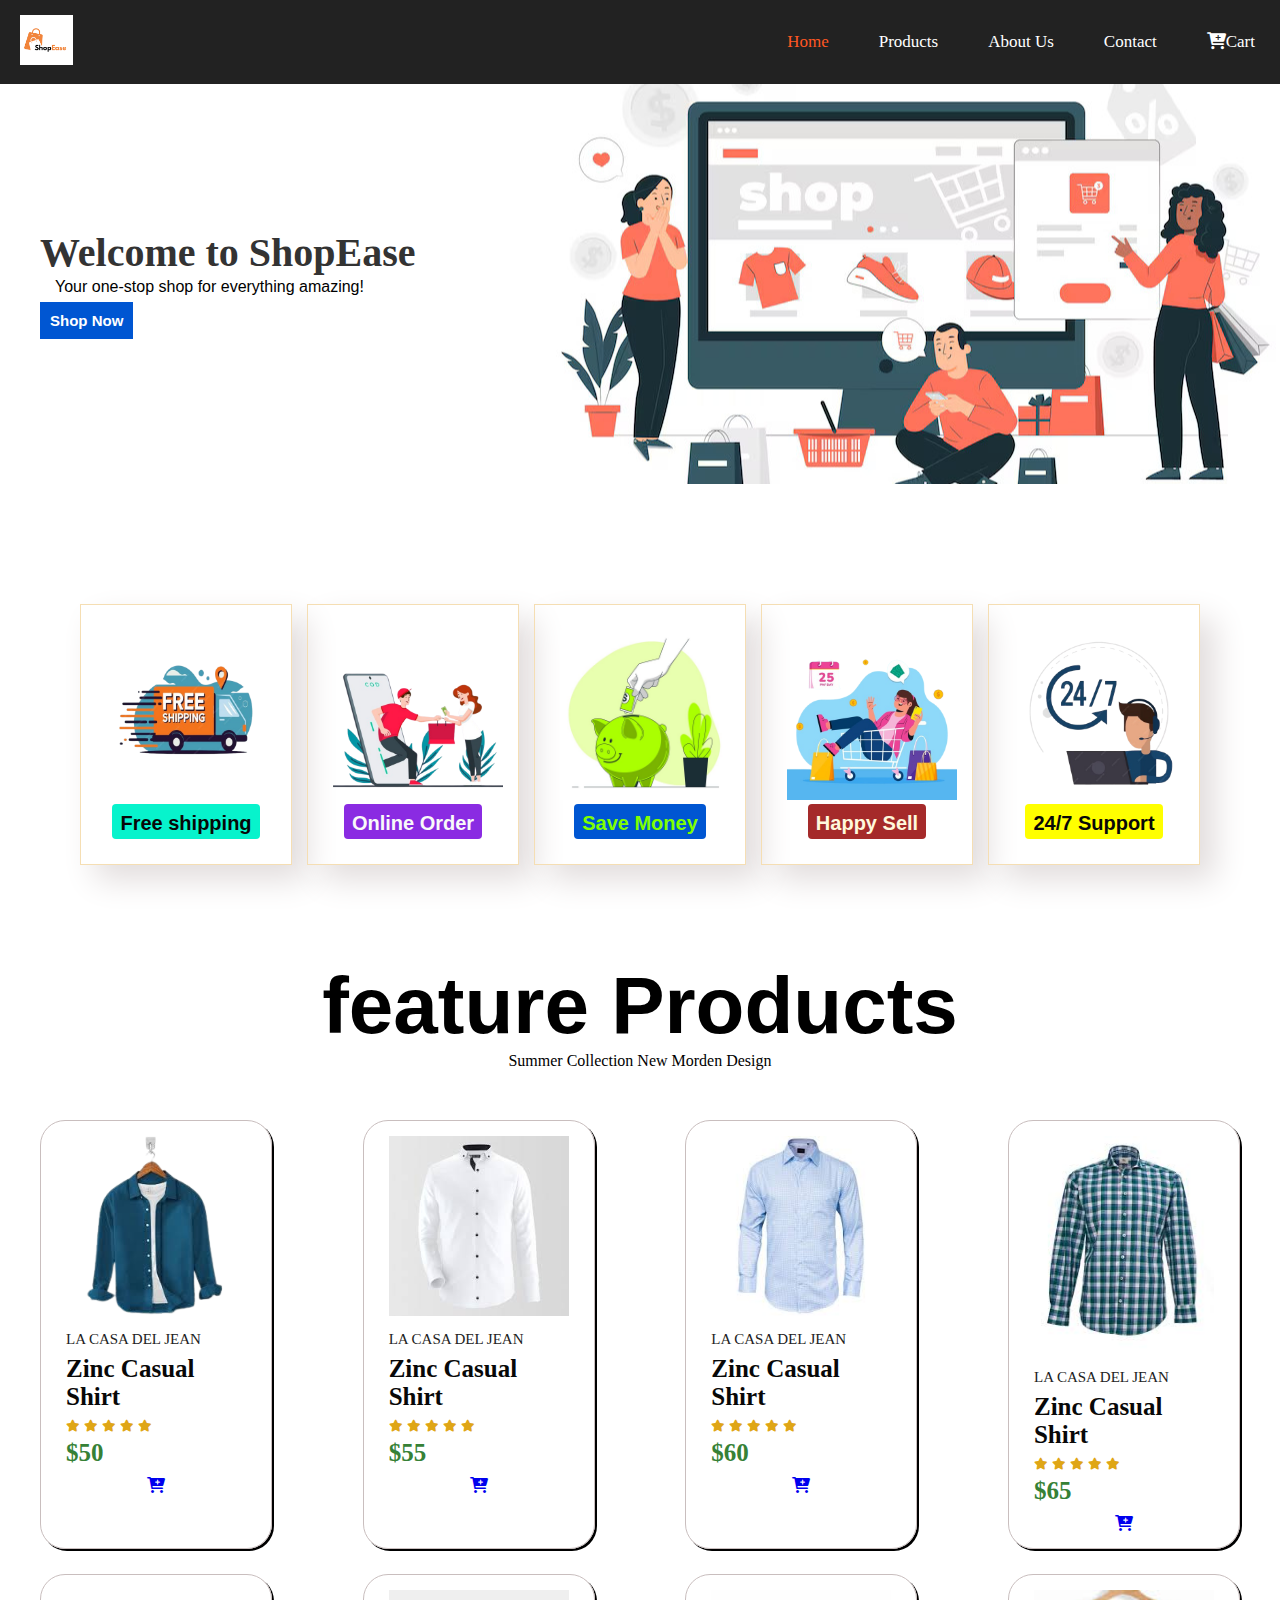
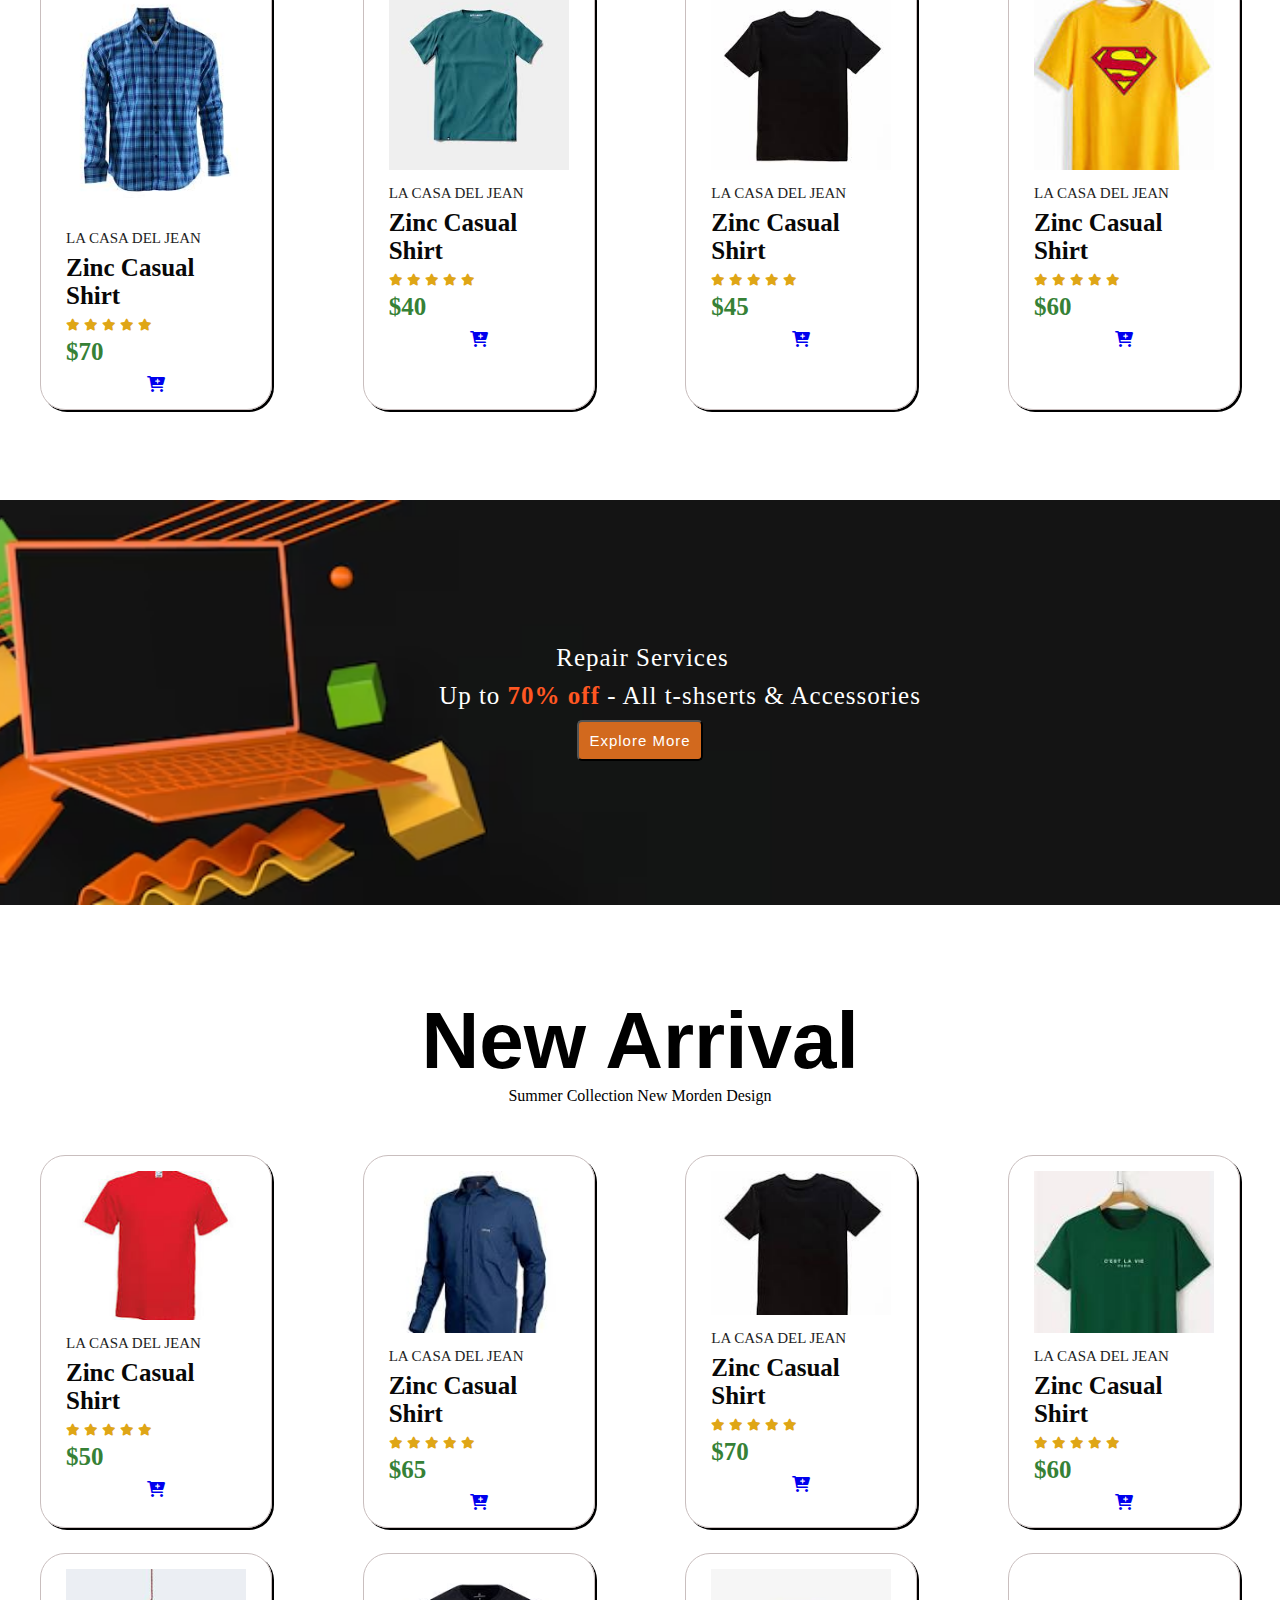
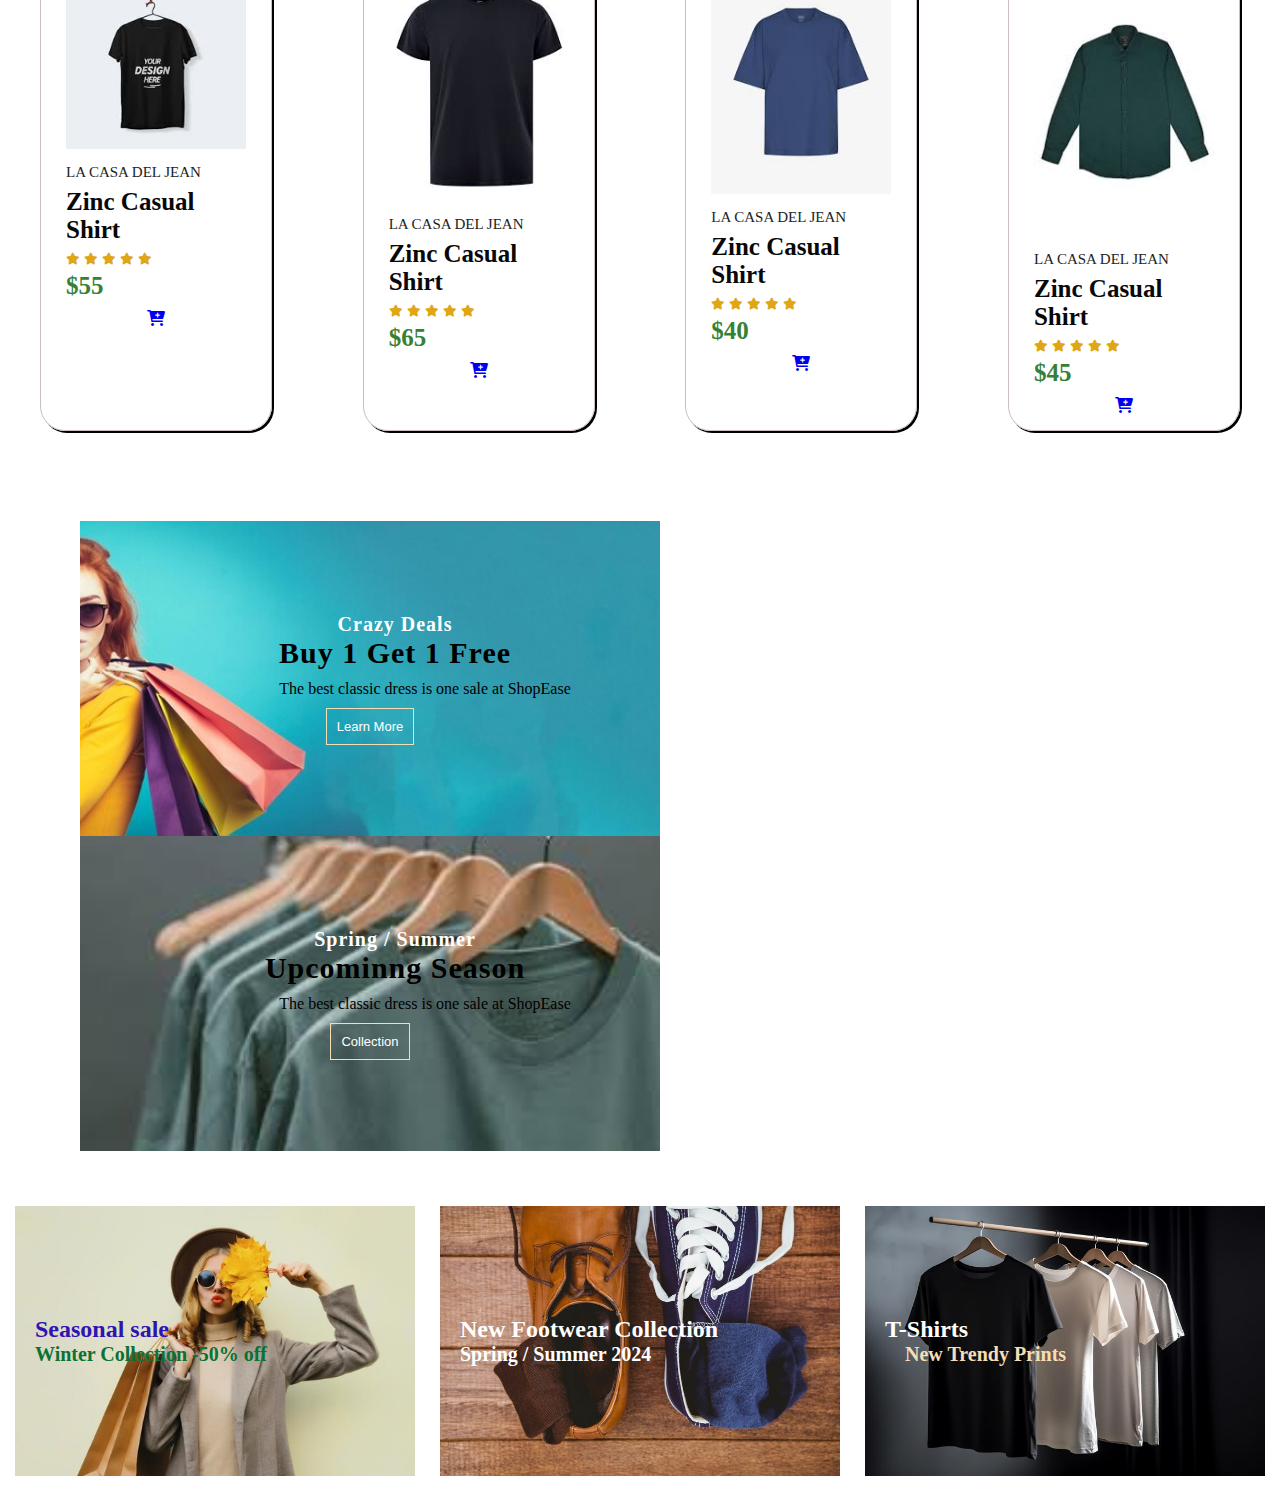
==== index.html @ e74f1309 "first commit" ====
<!DOCTYPE html>
<html lang="en">
<head>
    <meta charset="UTF-8">
    <meta name="viewport" content="width=device-width, initial-scale=1">
    <title>ShopEase</title>
    <link rel="stylesheet" href="stylesheet.css">
    <link rel="stylesheet"href="https://cdnjs.cloudflare.com/ajax/libs/font-awesome/6.0.0-beta3/css/all.min.css">
</head>
<body>
    <section id="header">
        <a href="#" ><img src="images/logo.png" class="logo" alt="logo"></a>
        <div>
            <ul id="navbar">
                <li><a class="active" href="#">Home</a></li>
                <li><a href="product.html">Products</a></li>
                <li><a href="about.html">About Us</a></li>
                <li><a href="content.html">Contact</a></li>
                <li><a href="cart.html" ><i class="fa-solid fa-cart-plus"></i>Cart</a></li>
            </ul>
        </div>
    </section>
    
    <section id="hero">
        <h2>Welcome to ShopEase</h2>
        <p>Your one-stop shop for everything amazing!</p>
        <button><a href="#" class="btn">Shop Now</a></button>
    </section>

    <section id="feature" class="section-p1">
        <div class="fe-box">
            <img src="images/free-shipping.png" alt="free shipping">
            <h6>Free shipping</h6>
        </div>

        <div class="fe-box">
            <img src="images/online order.png"alt="Online Order">
            <h6>Online Order</h6>
        </div>

        <div class="fe-box" >
            <img src="images/Save Money.jpg"alt="Save Money">
            <h6>Save Money</h6>
        </div>

        <div class="fe-box">
            <img src="images/happy sell.png" alt="Happy Sell">
            <h6>Happy Sell</h6>
        </div>

        <div class="fe-box">
            <img src="images/24 7 support.png" alt="24/7 Support">
            <h6>24/7 Support</h6>
        </div>
    </section>

    <section id="product1" class="section-p1">
        <h2> feature Products </h2>
        <p> Summer Collection New Morden Design </p>
        <div class="pro-container">
            <div class="pro">
                <img src="images/product1.png" alt="">
                <div class="des">
                    <span>LA CASA DEL JEAN</span>
                    <h5>Zinc Casual Shirt</h5>
                    <div class="stars">
                        <i class="fas fa-star"></i>
                        <i class="fas fa-star"></i>
                        <i class="fas fa-star"></i>
                        <i class="fas fa-star"></i>
                        <i class="fas fa-star"></i>
                    </div>
                    <h3>$50</h3>
                </div>
                <a href="#"><i class="fa-solid fa-cart-plus"></i></a>
            </div>
        <div class="pro">
            <img src="images/product images/p1.jpg" alt="">
            <div class="des">
                <span>LA CASA DEL JEAN</span>
                <h5>Zinc Casual Shirt</h5>
                <div class="stars">
                    <i class="fas fa-star"></i>
                    <i class="fas fa-star"></i>
                    <i class="fas fa-star"></i>
                    <i class="fas fa-star"></i>
                    <i class="fas fa-star"></i>
                </div>
                <h3>$55</h3>
            </div>
            <a href="#"><i class="fa-solid fa-cart-plus"></i></a>
        </div>
        <div class="pro">
            <img src="images/product images/p2.jpg" alt="">
            <div class="des">
                <span>LA CASA DEL JEAN</span>
                <h5>Zinc Casual Shirt</h5>
                <div class="stars">
                    <i class="fas fa-star"></i>
                    <i class="fas fa-star"></i>
                    <i class="fas fa-star"></i>
                    <i class="fas fa-star"></i>
                    <i class="fas fa-star"></i>
                </div>
                <h3>$60</h3>
            </div>
            <a href="#"><i class="fa-solid fa-cart-plus"></i></a>
        </div>
        <div class="pro">
            <img src="images/product images/p3.jpg" alt="">
            <div class="des">
                <span>LA CASA DEL JEAN</span>
                <h5>Zinc Casual Shirt</h5>
                <div class="stars">
                    <i class="fas fa-star"></i>
                    <i class="fas fa-star"></i>
                    <i class="fas fa-star"></i>
                    <i class="fas fa-star"></i>
                    <i class="fas fa-star"></i>
                </div>
                <h3>$65</h3>
            </div>
            <a href="#"><i class="fa-solid fa-cart-plus"></i></a>
        </div>
        <div class="pro">
            <img src="images/product images/p4.jpg" alt="">
            <div class="des">
                <span>LA CASA DEL JEAN</span>
                <h5>Zinc Casual Shirt</h5>
                <div class="stars">
                    <i class="fas fa-star"></i>
                    <i class="fas fa-star"></i>
                    <i class="fas fa-star"></i>
                    <i class="fas fa-star"></i>
                    <i class="fas fa-star"></i>
                </div>
                <h3>$70</h3>
            </div>
            <a href="#"><i class="fa-solid fa-cart-plus"></i></a>
        </div>
        <div class="pro">
            <img src="images/product images/p5.jpg" alt="">
            <div class="des">
                <span>LA CASA DEL JEAN</span>
                <h5>Zinc Casual Shirt</h5>
                <div class="stars">
                    <i class="fas fa-star"></i>
                    <i class="fas fa-star"></i>
                    <i class="fas fa-star"></i>
                    <i class="fas fa-star"></i>
                    <i class="fas fa-star"></i>
                </div>
                <h3>$40</h3>
            </div>
            <a href="#"><i class="fa-solid fa-cart-plus"></i></a>
        </div>
        <div class="pro">
            <img src="images/product images/p6.jpg" alt="">
            <div class="des">
                <span>LA CASA DEL JEAN</span>
                <h5>Zinc Casual Shirt</h5>
                <div class="stars">
                    <i class="fas fa-star"></i>
                    <i class="fas fa-star"></i>
                    <i class="fas fa-star"></i>
                    <i class="fas fa-star"></i>
                    <i class="fas fa-star"></i>
                </div>
                <h3>$45</h3>
            </div>
            <a href="#"><i class="fa-solid fa-cart-plus"></i></a>
        </div>
         <div class="pro">
                <img src="images/product images/p7.jpg" alt="">
                <div class="des">
                    <span>LA CASA DEL JEAN</span>
                    <h5>Zinc Casual Shirt</h5>
                    <div class="stars">
                        <i class="fas fa-star"></i>
                        <i class="fas fa-star"></i>
                        <i class="fas fa-star"></i>
                        <i class="fas fa-star"></i>
                        <i class="fas fa-star"></i>
                    </div>
                    <h3>$60</h3>
                </div>
                <a href="#"><i class="fa-solid fa-cart-plus"></i></a>
            </div>
        </div>
    </section>

    <section id="banner" class="section-m1">
        <h4>Repair Services</h4>
        <h2> Up to <span>70% off </span>- All t-shserts & Accessories</h2>
        <button>Explore More</button>
    </section>

    <section id="product1" class="section-p1">
        <h2> New Arrival </h2>
        <p> Summer Collection New Morden Design </p>
        <div class="pro-container">
            <div class="pro">
                <img src="images/product images/p8.jpg" alt="">
                <div class="des">
                    <span>LA CASA DEL JEAN</span>
                    <h5>Zinc Casual Shirt</h5>
                    <div class="stars">
                        <i class="fas fa-star"></i>
                        <i class="fas fa-star"></i>
                        <i class="fas fa-star"></i>
                        <i class="fas fa-star"></i>
                        <i class="fas fa-star"></i>
                    </div>
                    <h3>$50</h3>
                </div>
                <a href="#"><i class="fa-solid fa-cart-plus"></i></a>
            </div>
        <div class="pro">
            <img src="images/product images/p9.jpg" alt="">
            <div class="des">
                <span>LA CASA DEL JEAN</span>
                <h5>Zinc Casual Shirt</h5>
                <div class="stars">
                    <i class="fas fa-star"></i>
                    <i class="fas fa-star"></i>
                    <i class="fas fa-star"></i>
                    <i class="fas fa-star"></i>
                    <i class="fas fa-star"></i>
                </div>
                <h3>$65</h3>
            </div>
            <a href="#"><i class="fa-solid fa-cart-plus"></i></a>
        </div>
        <div class="pro">
            <img src="images/product images/p10.jpg" alt="">
            <div class="des">
                <span>LA CASA DEL JEAN</span>
                <h5>Zinc Casual Shirt</h5>
                <div class="stars">
                    <i class="fas fa-star"></i>
                    <i class="fas fa-star"></i>
                    <i class="fas fa-star"></i>
                    <i class="fas fa-star"></i>
                    <i class="fas fa-star"></i>
                </div>
                <h3>$70</h3>
            </div>
            <a href="#"><i class="fa-solid fa-cart-plus"></i></a>
        </div>
        <div class="pro">
            <img src="images/product images/p11.jpg" alt="">
            <div class="des">
                <span>LA CASA DEL JEAN</span>
                <h5>Zinc Casual Shirt</h5>
                <div class="stars">
                    <i class="fas fa-star"></i>
                    <i class="fas fa-star"></i>
                    <i class="fas fa-star"></i>
                    <i class="fas fa-star"></i>
                    <i class="fas fa-star"></i>
                </div>
                <h3>$60</h3>
            </div>
            <a href="#"><i class="fa-solid fa-cart-plus"></i></a>
        </div>
        <div class="pro">
            <img src="images/product images/p12.jpg" alt="">
            <div class="des">
                <span>LA CASA DEL JEAN</span>
                <h5>Zinc Casual Shirt</h5>
                <div class="stars">
                    <i class="fas fa-star"></i>
                    <i class="fas fa-star"></i>
                    <i class="fas fa-star"></i>
                    <i class="fas fa-star"></i>
                    <i class="fas fa-star"></i>
                </div>
                <h3>$55</h3>
            </div>
            <a href="#"><i class="fa-solid fa-cart-plus"></i></a>
        </div>
        <div class="pro">
            <img src="images/product images/p13.jpg" alt="">
            <div class="des">
                <span>LA CASA DEL JEAN</span>
                <h5>Zinc Casual Shirt</h5>
                <div class="stars">
                    <i class="fas fa-star"></i>
                    <i class="fas fa-star"></i>
                    <i class="fas fa-star"></i>
                    <i class="fas fa-star"></i>
                    <i class="fas fa-star"></i>
                </div>
                <h3>$65</h3>
            </div>
            <a href="#"><i class="fa-solid fa-cart-plus"></i></a>
        </div>
        <div class="pro">
            <img src="images/product images/p14.jpg" alt="">
            <div class="des">
                <span>LA CASA DEL JEAN</span>
                <h5>Zinc Casual Shirt</h5>
                <div class="stars">
                    <i class="fas fa-star"></i>
                    <i class="fas fa-star"></i>
                    <i class="fas fa-star"></i>
                    <i class="fas fa-star"></i>
                    <i class="fas fa-star"></i>
                </div>
                <h3>$40</h3>
            </div>
            <a href="#"><i class="fa-solid fa-cart-plus"></i></a>
        </div>
         <div class="pro">
                <img src="images/product images/p15.jpg" alt="">
                <div class="des">
                    <span>LA CASA DEL JEAN</span>
                    <h5>Zinc Casual Shirt</h5>
                    <div class="stars">
                        <i class="fas fa-star"></i>
                        <i class="fas fa-star"></i>
                        <i class="fas fa-star"></i>
                        <i class="fas fa-star"></i>
                        <i class="fas fa-star"></i>
                    </div>
                    <h3>$45</h3>
                </div>
                <a href="#"><i class="fa-solid fa-cart-plus"></i></a>
            </div>
        </div>
    </section>

    <section id="sm-banner" class="section-p1">
        <div class="banner-box">
            <h4>Crazy Deals</h4>
            <h2>Buy 1 Get 1 Free</h2>
            <span>The best classic dress is one sale at ShopEase</span>
            <button class="btn1">Learn More</button>
        </div>

        <div class="banner-box banner-box2">
            <h4>Spring / Summer</h4>
            <h2>Upcominng Season</h2>
            <span>The best classic dress is one sale at ShopEase</span>
            <button class="btn1">Collection</button>
        </div>

    </section>

    <section id="banner3">
        <div class="banner-box">
            <h2>Seasonal sale</h2>
            <h4>Winter Collection -50% off </h4>
        </div>

        <div class="banner-box banner-box2">
            <h2>New Footwear Collection</h2>
            <h4>Spring / Summer 2024</h4>
        </div>

        <div class="banner-box banner-box3">
            <h2>T-Shirts</h2>
            <h4>New Trendy Prints</h4>
        </div>

    </section>

</body>
</html>
---- stylesheet.css ----
*{
    padding: 0%;
    margin: 0%;
}

.logo{
    height: 50px;
}

.logo a{
    display: inline-block;
    text-decoration: none;
}

#header{
    display: flex;  
    align-items: center;
    justify-content: space-between;
    padding-top: 15px;
    padding-left: 20px;
    padding-bottom: 15px;
    background: #222222;
    z-index: 999;
}

#navbar{
    display: flex;
    align-items: center;
    justify-content: center;
    background-color: #222222;
}

#navbar li{
    list-style: none;
    padding: 0 25px;
    background-color: transparent;
}

#navbar li a{
    text-decoration: none;
    font-size: 17px;
    font-family: Verdana;
    color: white;
    background-color: transparent;
}

#navbar li a:hover,
#navbar li a.active{
    color: #FF5722;
    transition: 0.3s ease-in-out;
}
  /* navbar has been ended */

#hero{
    background-image: url(images/background\ image.jpg);
    height: 400px;
    width: auto;
    background-repeat: no-repeat;
    background-position: right center;
    display: flex;
    flex-direction: column;
    justify-content: center;
    align-items: flex-start;
    padding-left: 40px;
}

#hero h2{
    text-align: center;
    font-family: 'Times New Roman';
    font-size: 40px;
    color: #333333;
    font-weight: bold;
    padding-bottom: 10px;
}

#hero p{
    text-align: center;
    font-family: sans-serif;
    line-height: 1.5px;
    color: black;
    padding-left: 15px;
    padding-bottom: 15px;
}

 #hero button{ 
    background-color: #0056D2;
    padding: 10px 10px;
    text-decoration: none;
    border: 0;
    cursor: pointer;
    font-weight: 700;
    font-size: 15px;
    align-items: center;
}

#hero button a{
    text-decoration: none;
    color: #FFFFFF;
    background-color: transparent;

}

#hero button a:hover{
    color: #FF5722;
}

#hero button:hover{
    background-color: aqua;
}

 
/* Hero section has been ended */

#feature{
    display: flex;
    align-items: center;
    justify-content: space-between;
    flex-wrap: wrap;
    padding-top: 120px;
}

#feature img{
    height: 170px;
    padding-left: 10px;
}

#feature .fe-box{
    width: 100%;
    margin-bottom: 5px;
}

.section-p1{
    padding: 40px 80px;
}

#feature h6{
    font-weight: 700;
    font-size: 20px;
    font-family: Arial;
}

#feature .fe-box{
    text-align: center;
    padding: 25px 15px;
    width: 180px;
    box-shadow: 15px 15px 30px rgb(226, 221, 221);
    border: 1px solid wheat;
}

#feature .fe-box:hover{
    box-shadow: 10px 10px 20px rgb(65, 62, 62);
    cursor: pointer;
}

#feature .fe-box h6{
    display: inline-block;
    padding: 9px 8px 6px 8px;
    line-height: 1;
    color: #080808;
    background-color: #07f3cc;
    border-radius: 4px;
}

#feature .fe-box:nth-child(2) h6{
    background-color: blueviolet;
    color:#F9F9F9;
}

#feature .fe-box:nth-child(3) h6{
    background-color:#0056D2;
    color: chartreuse;
}

#feature .fe-box:nth-child(4) h6{
    background-color: brown;
    color: cornsilk;
}

#feature .fe-box:nth-child(5) h6{
    background-color: yellow;
    color: #080808;
}

#feature .fe-box:nth-child(6) h6{
    background-color: #333333;
    color: white;
}

#product1 .pro-container{
    display: flex;
    justify-content: space-between;
    padding-top: 50px;
    flex-wrap: wrap;
    gap: 25px;
}

#product1{
    text-align: center;
    padding: 50px 40px;
}

#product1 h2{
    font-size: 80px;
    font-family:Arial;
}

#product1 p{
    font-size: px;
}

#product1 .pro{
    width: 15%;
    min-width: 20px;
    padding: 15px 25px;
    border: 1px solid rgb(201, 190, 190);
    border-radius: 25px;
    box-shadow: 2px 2px black;
    transition: 0.2s ease-in-out;
}

#product1 .pro:hover{
    box-shadow: 5px 5px rgb(61, 60, 60);
}

#product1 .pro img{
    width: 100%;
    cursor: pointer;
    box-shadow: #222222;
}

#product1 .pro .des{
    text-align: start;
    padding: 10px 0px;
}

#product1 .pro .des span{
    color: #222222;
    font-size: 15px;
}

#product1 .pro .des h5{
        padding-top: 7px;
        padding-bottom: 5px;
        color: #080808;
        font-size: 25px;
}

#product1 .pro .des i{
    font-size: 12px;
    color: rgb(223, 166, 22);
}


#product1 .pro .des h3{
    padding-top: 5px;
    font-size: 25px;
    font-weight: 700;
    color: rgb(54, 129, 54);
}

.section-m1{
    margin: 40px 0;
}

 #banner{
    display: flex;
    flex-direction: column;
    justify-content: center;
    align-items: center;
    text-align: center;
    background-image: url(images/banner\ image.avif);
    background-size: cover;
    background-position: center;
    background-repeat: no-repeat;
    width: 100%;
    height: 45vh;
 }

 #banner h4{
    color: white;
    font-family: Cambria;
    font-size: 25px;
    font-weight: 500;
    letter-spacing: 1px;
    padding-left: 5px;
 }

 #banner h2{
    color: white;
    font-family: Cambria;
    font-size: 25px;
    font-weight: 500;
    letter-spacing: 1px;
    padding-left: 80px;
    padding-top: 10px;
    padding-bottom: 10px;
 }

 #banner span{
    color: #FF5722;
    font-weight: bold;
 }


 #banner button{
    padding: 10px 10px;
    border-radius: 5px;
    background-color: chocolate;
    color: white;
    font-size: 15px;
    letter-spacing: 1px;
    cursor: pointer;
 }

 #banner button:hover{
    color: #07f3cc;
    background-color: #222222;
 }

#sm-banner{
    display: flex;
    justify-content: space-between;
    flex-wrap: wrap;
}

#sm-banner .banner-box{
    display: flex;
    flex-direction: column;
    justify-content: center;
    align-items: center;
    background-image: url(images/banner-box\ 1.jpg);
    background-size: cover;
    background-position: center;
    background-repeat: no-repeat;
    min-width: 580px;;
    height: 35vh;
}

#sm-banner .banner-box2{
    background-image: url(images/banner-box-2.jpg);
}

#sm-banner h4{
    color: white;
    padding-left: 50px;
    letter-spacing: 1px;
    font-size: 20px; 
    font-weight: 600;
}

#sm-banner h2{
    padding-left: 50px;
    padding-bottom: 5px;
    font-size: 30px;
    letter-spacing: 1px;
    font-weight: 800;
}

#sm-banner span{
    padding-left: 110px;
    padding-bottom: 10px;
    padding-top: 5px ;
    color: black;
    font-weight: 15px;
}

#sm-banner .btn1{
    font-weight: 500px;
    font-size: 13px;
    padding: 10px 10px;
    color: white;
    background-color: transparent;
    cursor: pointer;
    border: 1px solid wheat;
}

#sm-banner .banner-box:hover button{
    background-color: rgb(38, 9, 199);
}

#banner3{
    display: flex;
    justify-content: space-between;
    flex-wrap: wrap;
    padding: 15px 15px;
}

#banner3 .banner-box{
    display: flex;
    flex-direction: column;
    justify-content: center ;
    background-image: url(images/banner-box-3.jpg);
    background-size: cover;
    background-position: center;
    background-repeat: no-repeat;
    min-width: 32%;;
    height: 30vh; 
}

#banner3 .banner-box2{
    background-image: url(images/banner-box-4.jpg);
}

#banner3 .banner-box2 h4{
    color: white;
}

#banner3 .banner-box3{
    background-image: url(images/banner-box-5.jpg);
}

#banner3 .banner-box3 h2{
    color: #FFFFFF;
}

#banner3 .banner-box3 h4{
    color: wheat;
    padding-left: 40px;
}

#banner3 h4{
    color: rgb(10, 114, 53);
    font-size: 20px;
    padding-left: 20px;
}
    
#banner3 h2{
    color:#3013b3;
    padding-left: 20px;
}

#banner3 .banner-box2 h2{
    color: #FFFFFF;
}
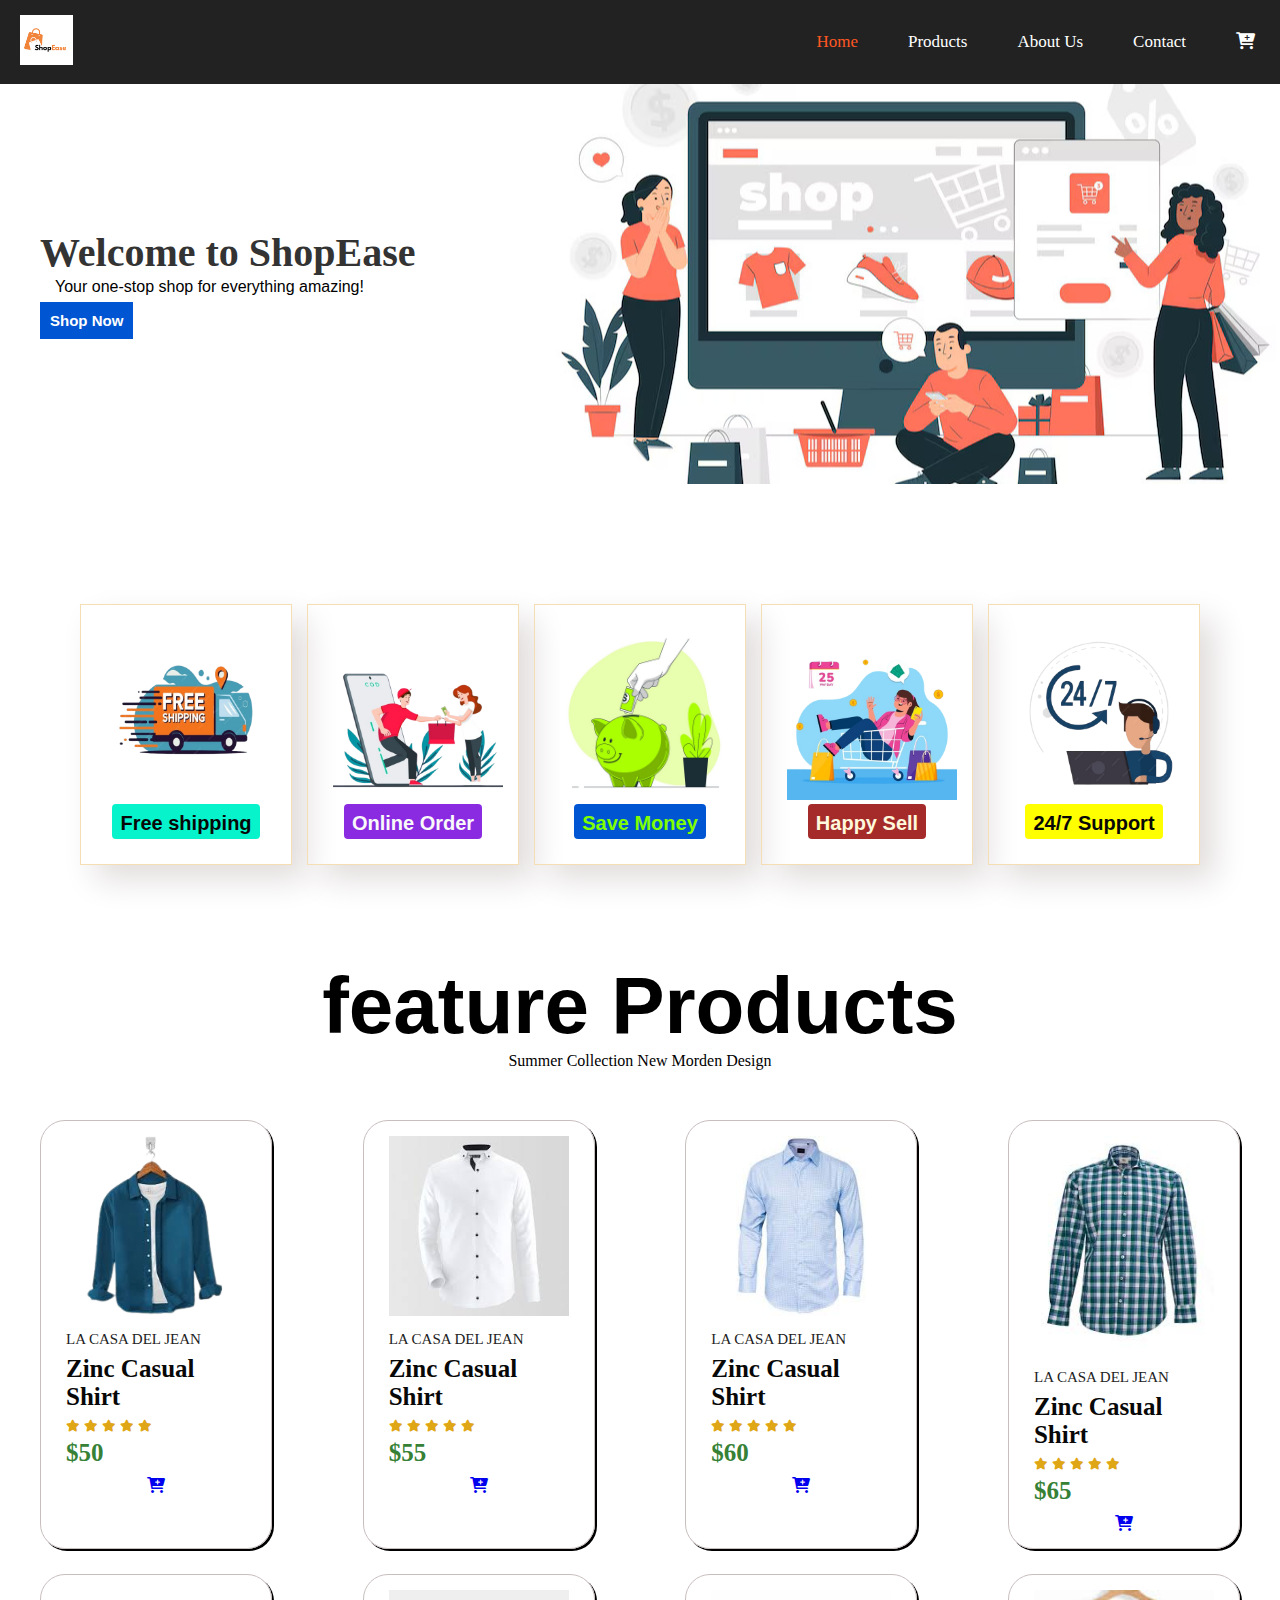
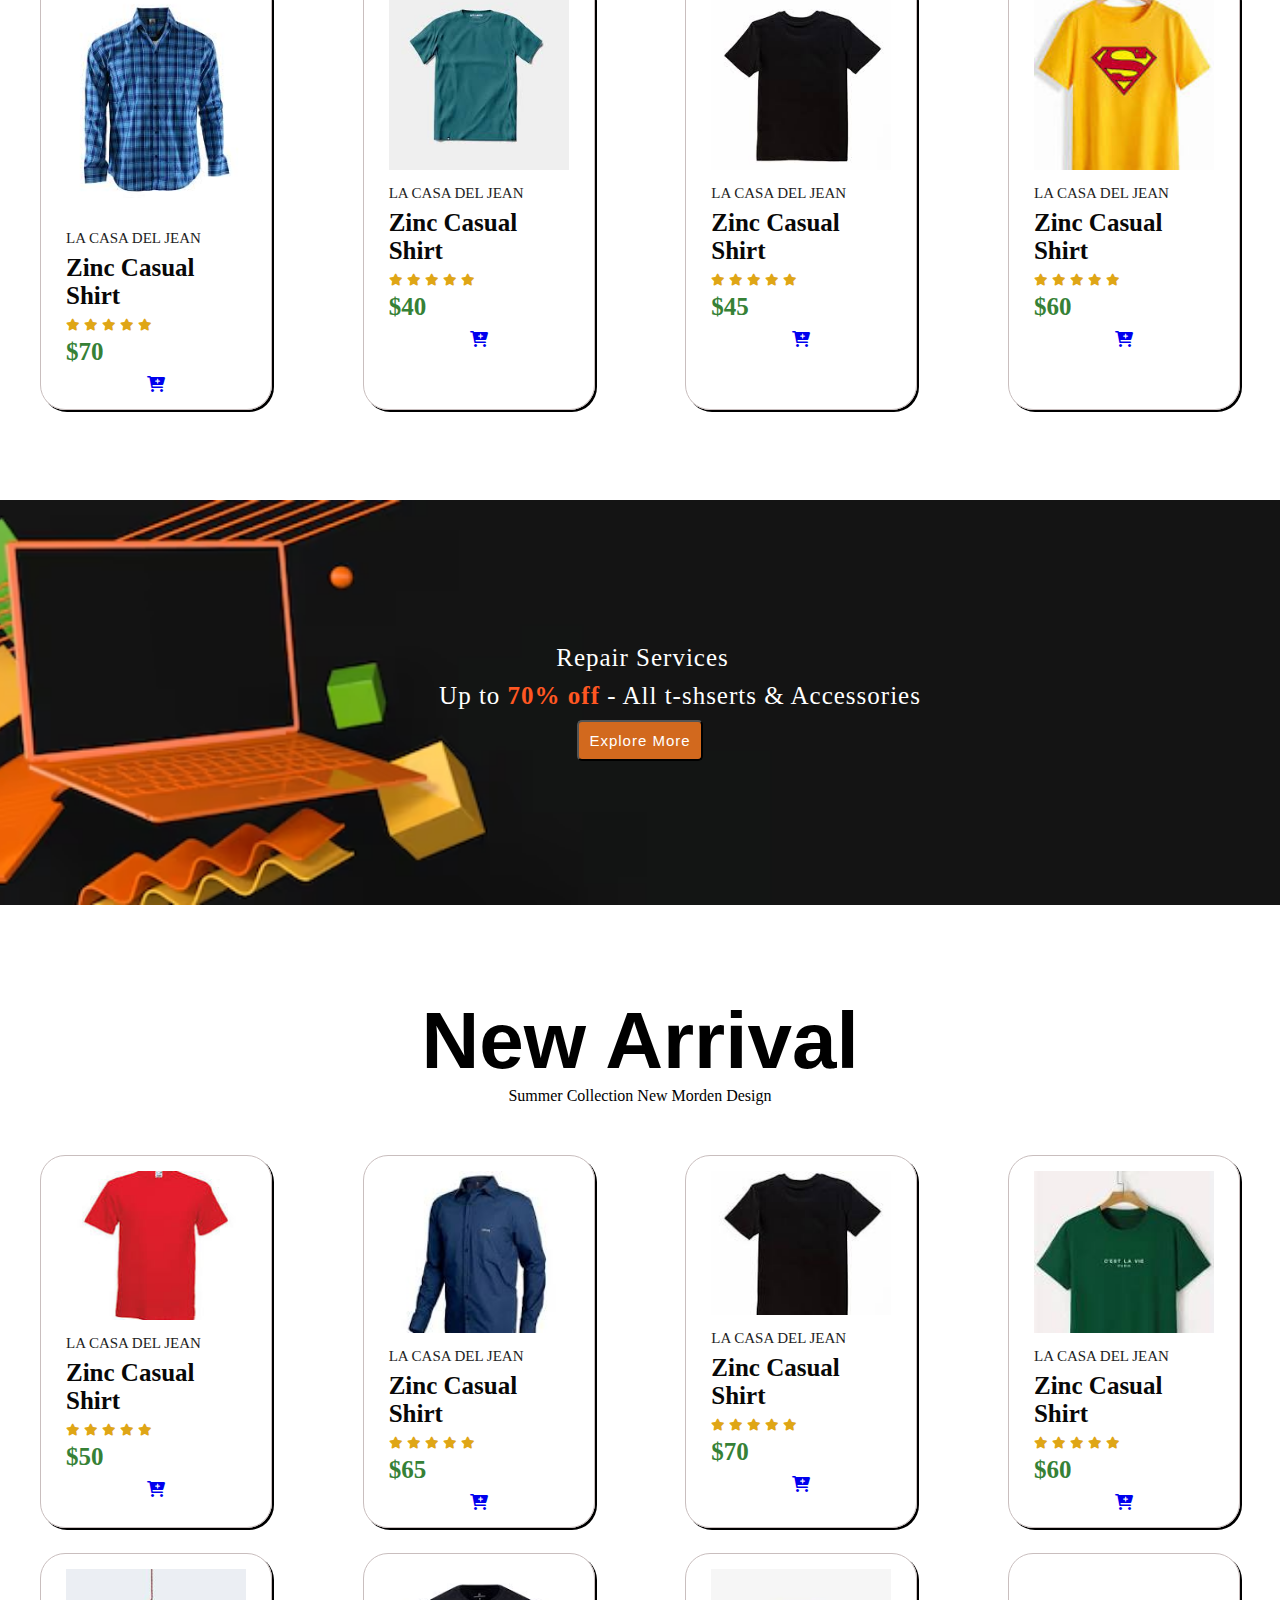
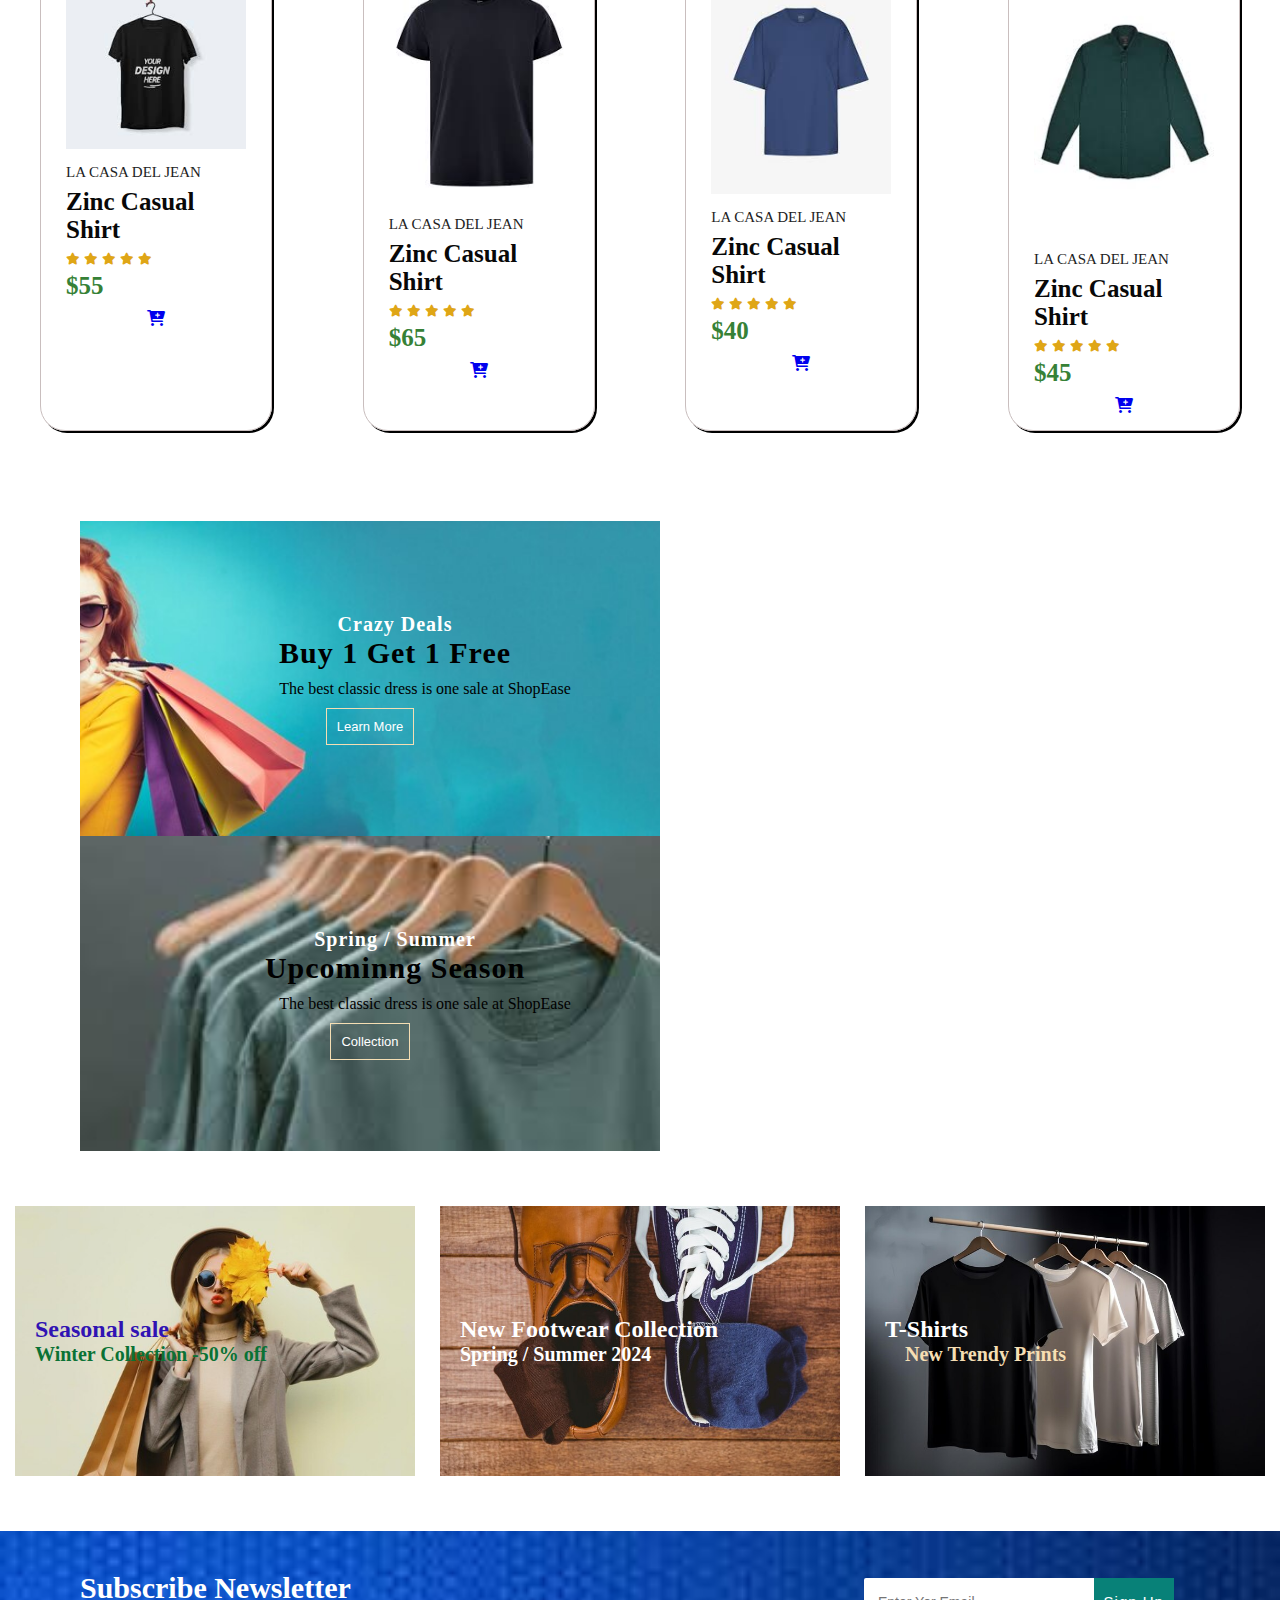
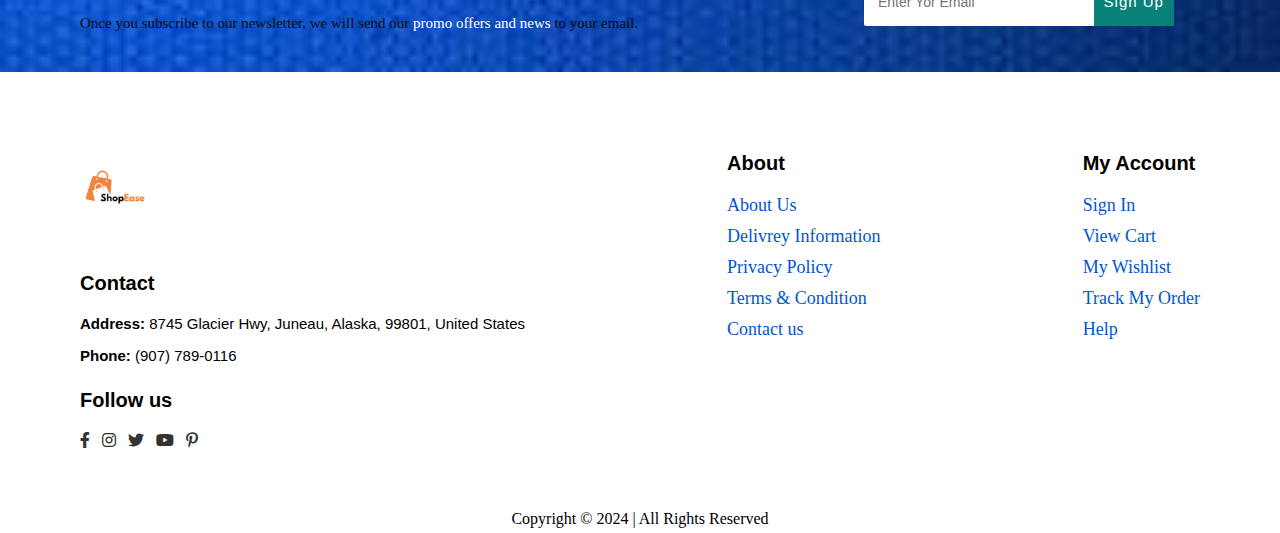
==== commit 90c349e3: "make mobile resposcive" ====
--- a/index.html
+++ b/index.html
@@ -2,7 +2,7 @@
 <html lang="en">
 <head>
     <meta charset="UTF-8">
-    <meta name="viewport" content="width=device-width, initial-scale=1">
+    <meta name="viewport" content="width=device-width, initial-scale=1.0">
     <title>ShopEase</title>
     <link rel="stylesheet" href="stylesheet.css">
     <link rel="stylesheet"href="https://cdnjs.cloudflare.com/ajax/libs/font-awesome/6.0.0-beta3/css/all.min.css">
@@ -16,9 +16,15 @@
                 <li><a href="product.html">Products</a></li>
                 <li><a href="about.html">About Us</a></li>
                 <li><a href="content.html">Contact</a></li>
-                <li><a href="cart.html" ><i class="fa-solid fa-cart-plus"></i>Cart</a></li>
+                <li id="lg-bag"><a href="cart.html" ><i class="fa-solid fa-cart-plus"></i></a></li>
+                <a href="#" id="close"><i class="fa-solid fa-xmark"></i></a>
             </ul>
         </div>
+        <div id="mobile">
+            <a href="cart.html" ><i class="fa-solid fa-cart-plus"></i></a>
+            <i id="bar" class="fa-solid fa-bars"></i>
+        </div>
+
     </section>
     
     <section id="hero">
@@ -365,5 +371,61 @@
 
     </section>
 
+    <section id="Newsletter" class="section-p1 section-m1">
+        <div class="Newstext">
+            <h4>Subscribe Newsletter</h4>
+            <p>Once you subscribe to our newsletter, we will send our <span>promo offers and news</span> to your email. </p>
+        </div>
+        <div class="form">
+            <input type="text" placeholder="Enter Yor Email">
+            <button>Sign Up</button>
+        </div>
+    </section>
+
+    <footer class="section-p1">
+
+        <div class="col">
+            <img class="logo" src="images/logo.png" alt="logo">
+            <h4>Contact</h4>
+            <p class="add"> <strong>Address:</strong> 8745 Glacier Hwy, Juneau, Alaska, 99801, United States</p>
+            <p><strong>Phone:</strong> (907) 789-0116</p>
+
+            <div class="Follow">
+                <h4>Follow us</h4>
+                <div class="icon">
+                    <i class="fab fa-facebook-f"></i>
+                    <i class="fab fa-instagram"></i>
+                    <i class="fab fa-twitter"></i>
+                    <i class="fab fa-youtube"></i>
+                    <i class="fab fa-pinterest-p"></i>
+                </div>
+            </div>
+        </div>
+
+        <div class="col">
+            <h4>About</h4>
+            <a href="#">About Us </a>
+            <a href="#">Delivrey Information</a>
+            <a href="#"> Privacy Policy</a>
+            <a href="#">Terms & Condition</a>
+            <a href="#">Contact us </a>
+        </div>
+
+        <div class="col">
+            <h4>My Account</h4>
+            <a href="#">Sign In </a>
+            <a href="#">View Cart</a>
+            <a href="#"> My Wishlist</a>
+            <a href="#">Track My Order</a>
+            <a href="#">Help</a>
+        </div>
+        </footer>
+        <div class="Copyright">
+            <p>Copyright © 2024 | All Rights Reserved</p>
+        </div>
+        
+        <script src="script.js"></script>
+
+
 </body>
 </html>--- a/stylesheet.css
+++ b/stylesheet.css
@@ -44,10 +44,18 @@
     background-color: transparent;
 }
 
+
 #navbar li a:hover,
 #navbar li a.active{
     color: #FF5722;
     transition: 0.3s ease-in-out;
+}
+
+#mobile{
+    display: none;
+}   
+#close{
+    display: none;
 }
   /* navbar has been ended */
 
@@ -383,6 +391,7 @@
     justify-content: space-between;
     flex-wrap: wrap;
     padding: 15px 15px;
+    gap:    20px;
 }
 
 #banner3 .banner-box{
@@ -433,3 +442,226 @@
     color: #FFFFFF;
 }
 
+#Newsletter{
+    display: flex;
+    justify-content: space-between;
+    flex-wrap: wrap;
+    align-items: center;
+    background-image: url(images/newsletter\ banner.jpg);
+    background-position: center;
+    background-size: cover;
+    background-repeat: no-repeat;
+}
+
+#Newsletter h4{
+    font-size: 30px;
+    font-weight: 700;
+    color: white;
+    padding-bottom: 10px;
+}
+
+#Newsletter p{
+    font-size: 15px;
+    font-weight: 400;
+    color: #080808;
+}
+
+#Newsletter span{
+    color: white;
+}
+
+#Newsletter .form{
+    display: flex;
+    width: 30%;
+}
+
+#Newsletter input{
+    height: 3rem;
+    padding: 0 1em;
+    font-size: 14px;
+    width: 60%;
+    border-radius: 2px;
+    border: transparent;
+    outline: none;
+    border-top-right-radius: 0 ;
+    border-bottom-right-radius: 0 ;
+}
+
+#Newsletter button{
+    padding: 10px 10px;
+    background-color: #088178;
+    color: white;
+    font-size: 15px;
+    border: transparent;
+    white-space: nowrap;
+    letter-spacing: 1px;
+    cursor: pointer;
+    border-top-left-radius: 0 ;
+    border-bottom-left-radius: 0 ;
+}
+
+footer{
+    display: flex;
+    flex-wrap: wrap;
+    justify-content: space-between;
+}
+
+footer .col{
+    display: flex;
+    flex-direction: column;
+    align-items: flex-start;
+    margin-bottom: 20px;
+}
+
+footer .col .add{
+    padding-bottom: 10px;
+}
+
+footer .logo{
+    height: 70px;
+    padding-bottom: 50px;
+}
+
+footer h4{
+    font-size: 20px;
+    font-family: Arial;
+    padding-bottom: 20px;
+}
+
+footer p{
+    font-size: 15px;
+    font-family: Arial;
+    margin: 0 0 5px 0;
+}
+
+footer a{
+    font-size: 18px;
+    text-decoration: none;
+    color: #0056D2;
+    margin-bottom: 10px;
+}
+
+footer .Follow{
+    margin-top: 20px;
+}
+
+footer .Follow i{
+    color: #333333;
+    padding-right: 8px;
+    cursor: pointer;
+}
+
+footer .Follow i:hover{
+    color: #07f3cc;
+}
+
+footer .col a:hover{
+    color: #115c4f;
+    transition: o.3s ease-in;
+}
+ .Copyright P{
+    width: 100%;
+    text-align: center;
+    padding-bottom: 5px;
+ }
+
+
+
+/* media query */
+
+@media (max-width: 768px) {
+    .section-p1 {
+        padding: 40px 40px;
+    }
+
+    #navbar {
+        display: flex;
+        flex-direction: column;
+        align-items: flex-start;
+        justify-content: flex-start;
+        position: fixed;
+        top: 0;
+        right: -300px;
+        max-width: 250px;
+        background-color: #F9F9F9;
+        box-shadow: 0 10px 10px black;
+        padding: 60px 0 15px 10px;
+    }
+
+    #navbar.active{
+        right: 0px;
+
+    }
+
+    #navbar li a {
+        text-decoration: none;
+        font-size: 17px;
+        font-family: Verdana;
+        color: #383333;
+        background-color: transparent;
+        overflow: hidden;
+    }
+
+    #mobile{
+        padding-right: 30px;
+        display: flex;
+        align-items: center;
+    }
+
+    #mobile i{
+        color: #07f3cc;
+        display: inline;
+        padding-right: 5px;
+    }
+
+    #close{
+        position: absolute;
+        display: initial;
+        top: 30px;
+        left: 30px;
+        color: #080808;
+        font-size: 25px;
+    }
+    #bar{
+        cursor: pointer;
+    }
+
+    #lg-bag{
+        display: none;
+    }
+    #hero {
+        background-image: url(images/mobile-background\ image.jpg);
+        display: flex;
+        flex-direction: column;
+        color: #F9F9F9;
+    }
+
+    #hero h2{
+        color:greenyellow;
+    }
+    #feature {
+        justify-content: center;
+    }
+
+    #feature .fe-box {
+       margin: 15px 15px;
+       padding-left: 0;
+       padding-right: 0;
+    }
+    #product1 h2 {
+        font-size: 30px;
+        font-family: Arial;
+    }
+
+    #product1 .pro-container {
+        display: flex;
+        justify-content: center;
+        padding-top: 50px;
+        flex-wrap: wrap;
+
+        #product1 .pro {
+            margin: 15px;
+        }
+
+    }
+}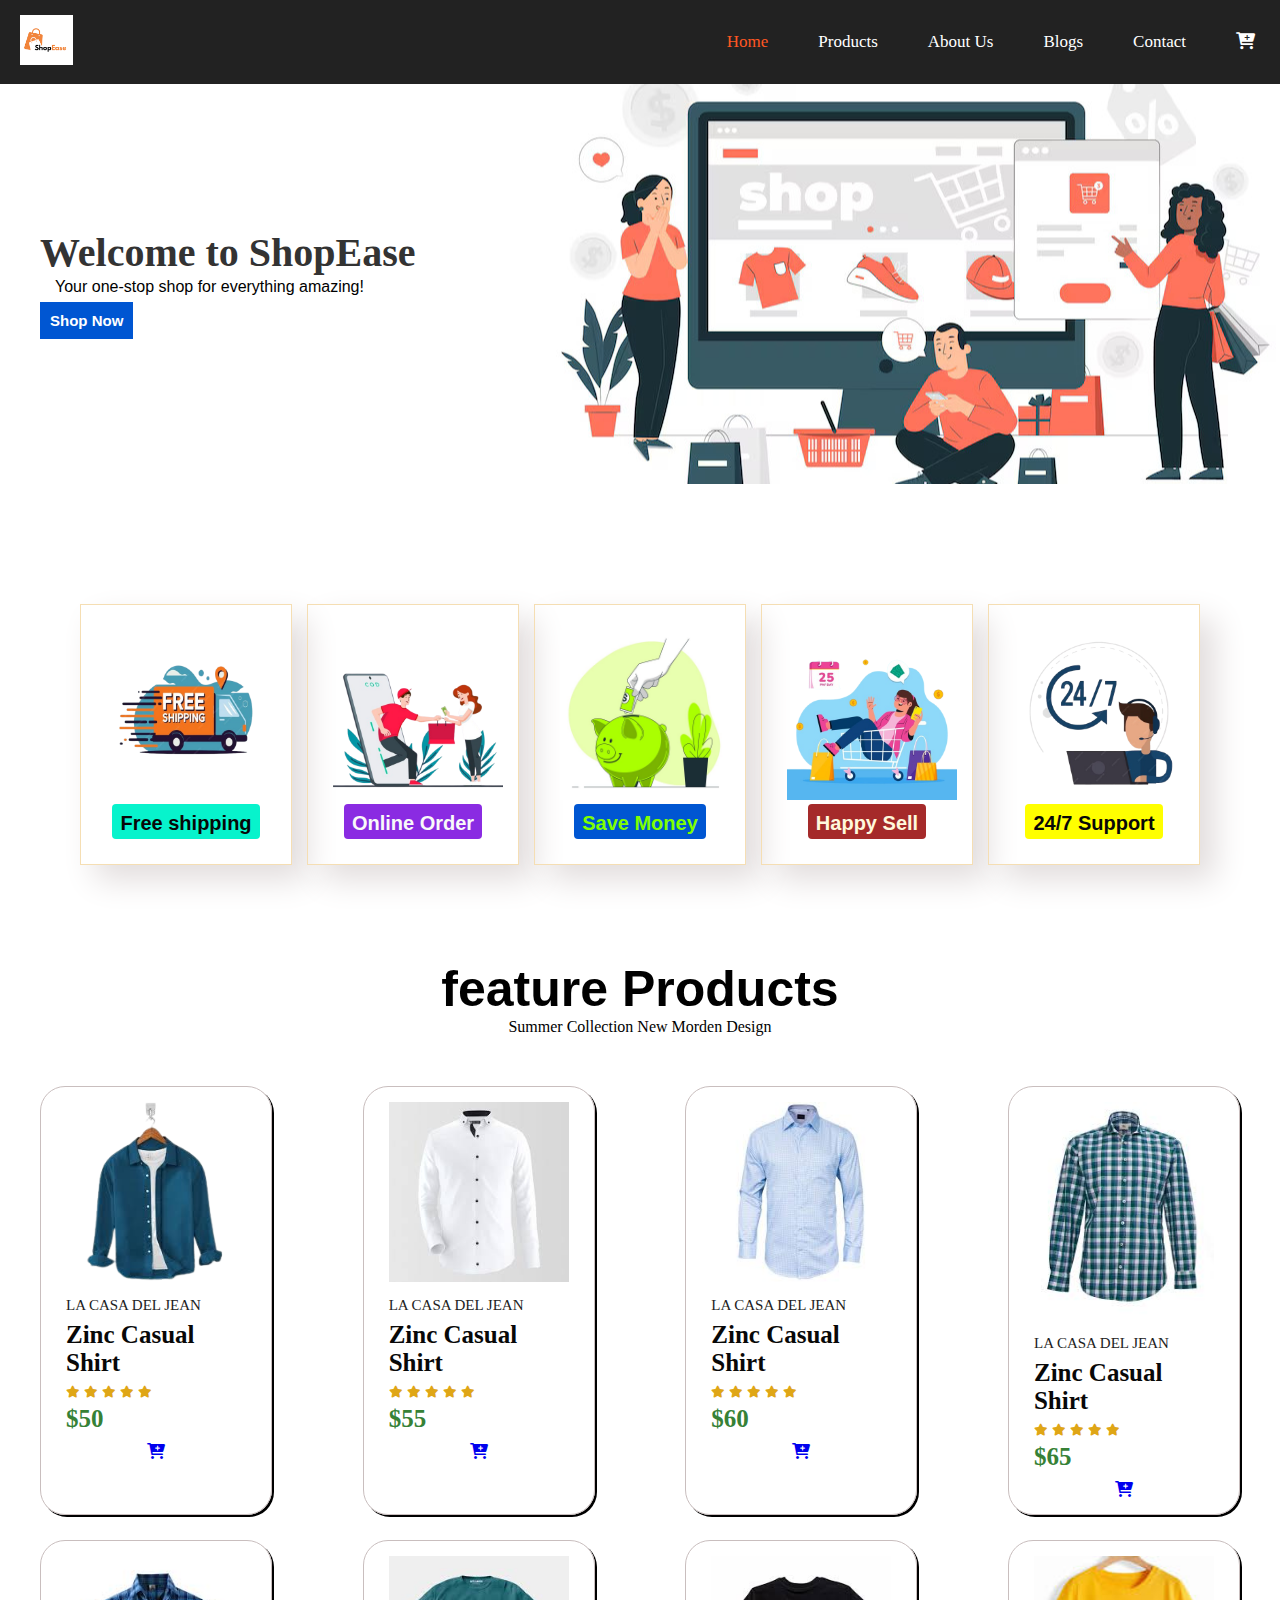
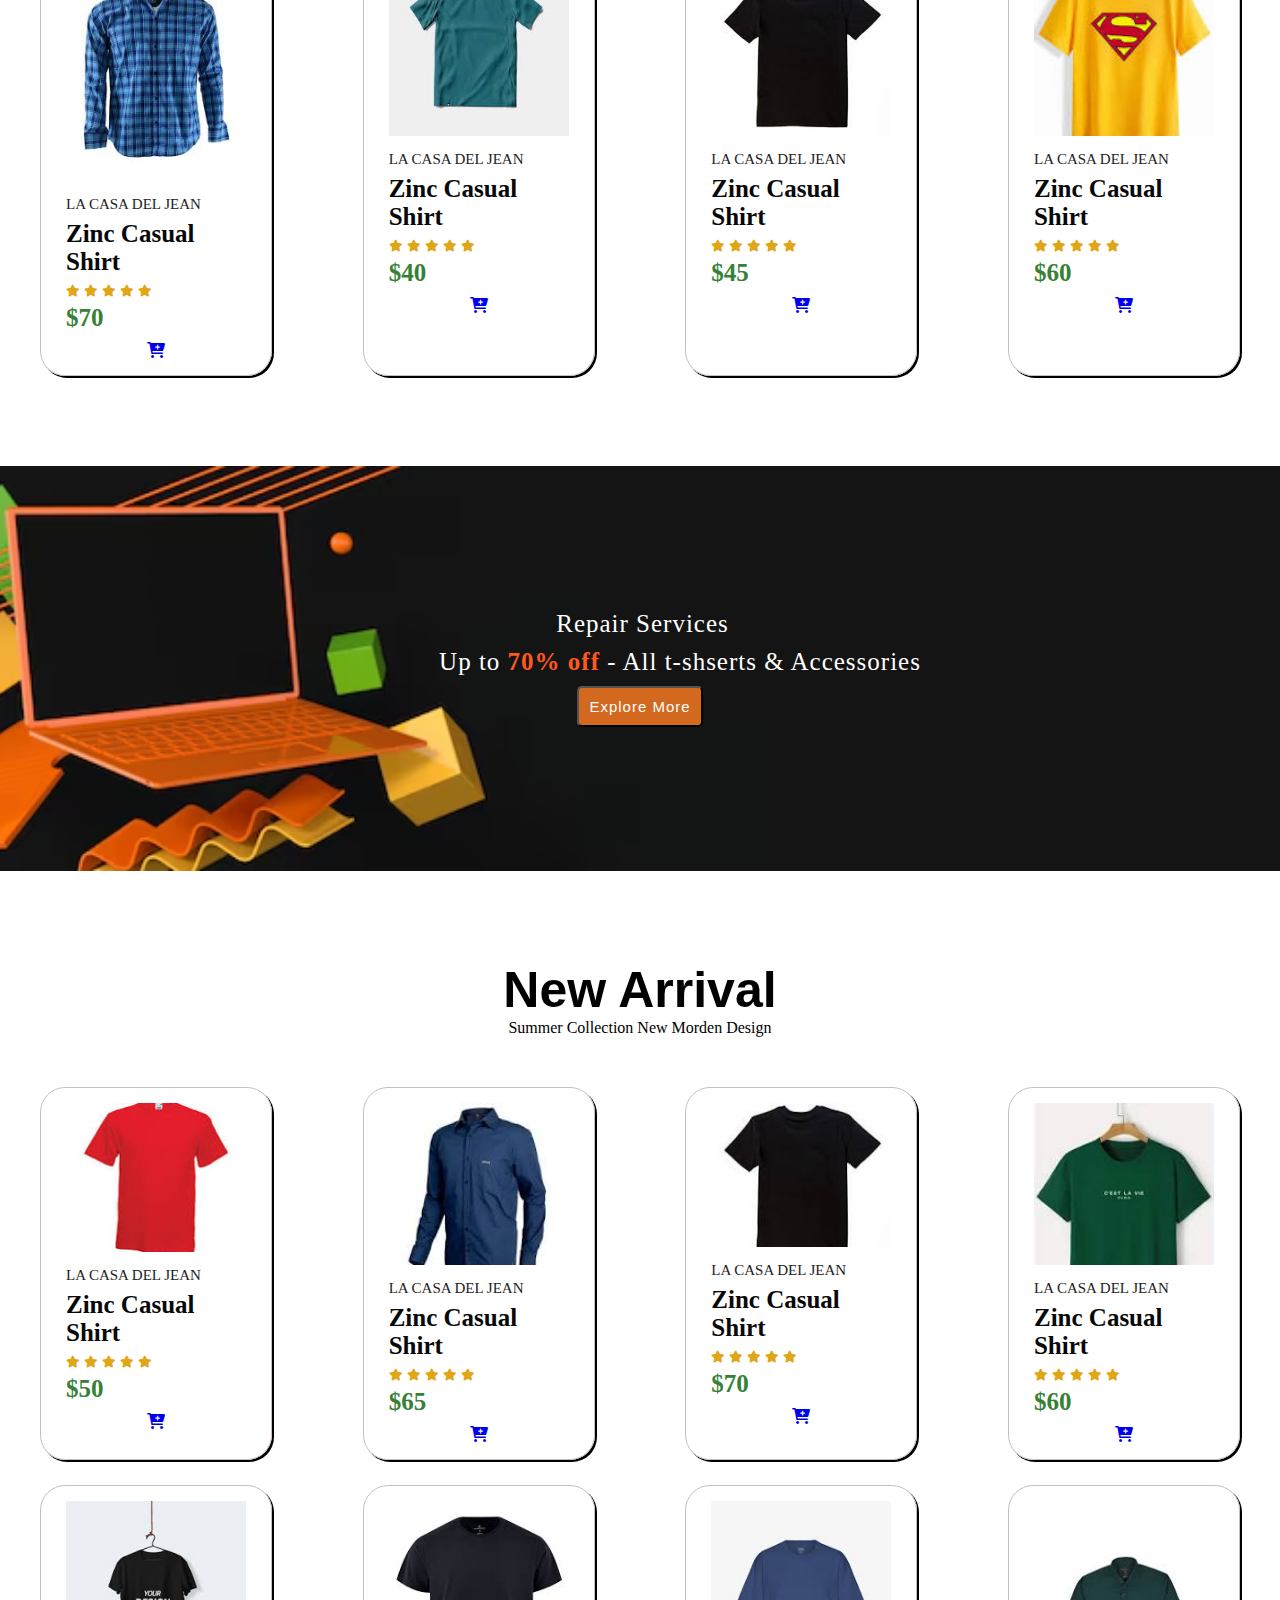
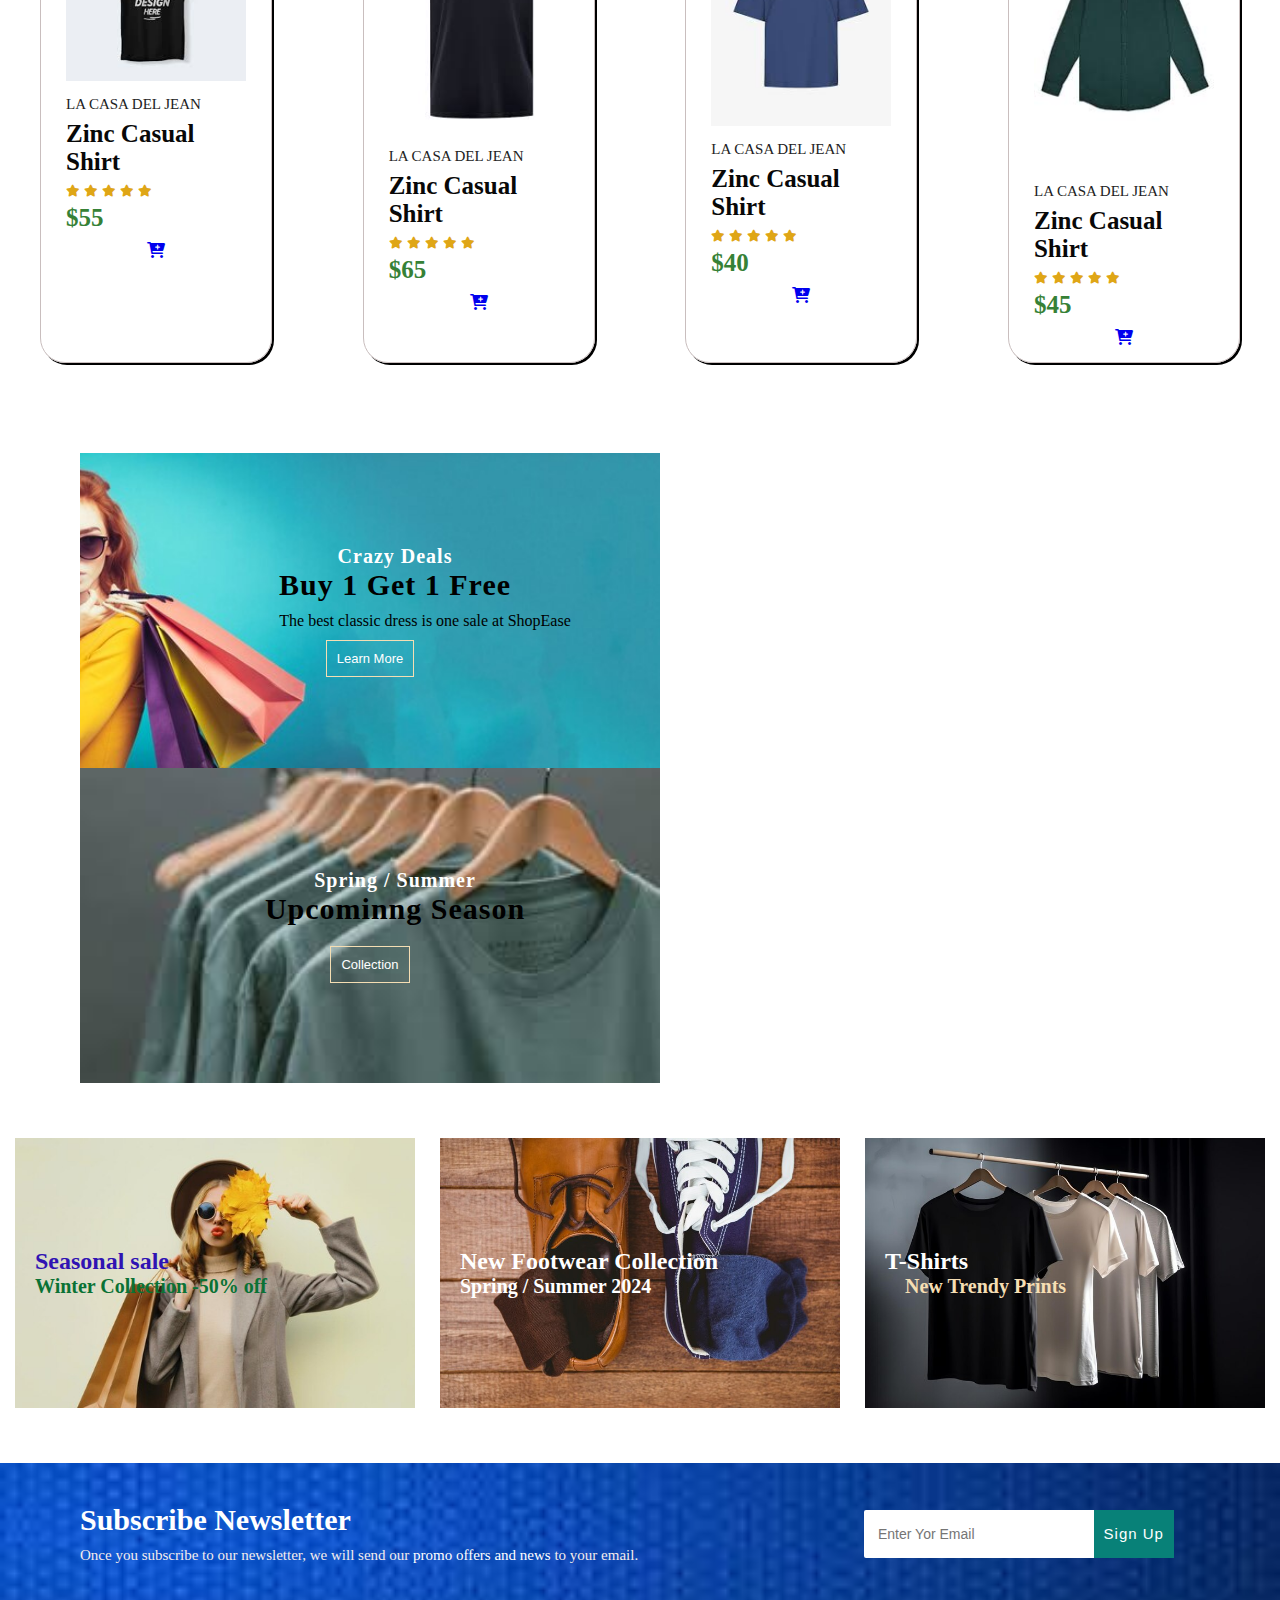
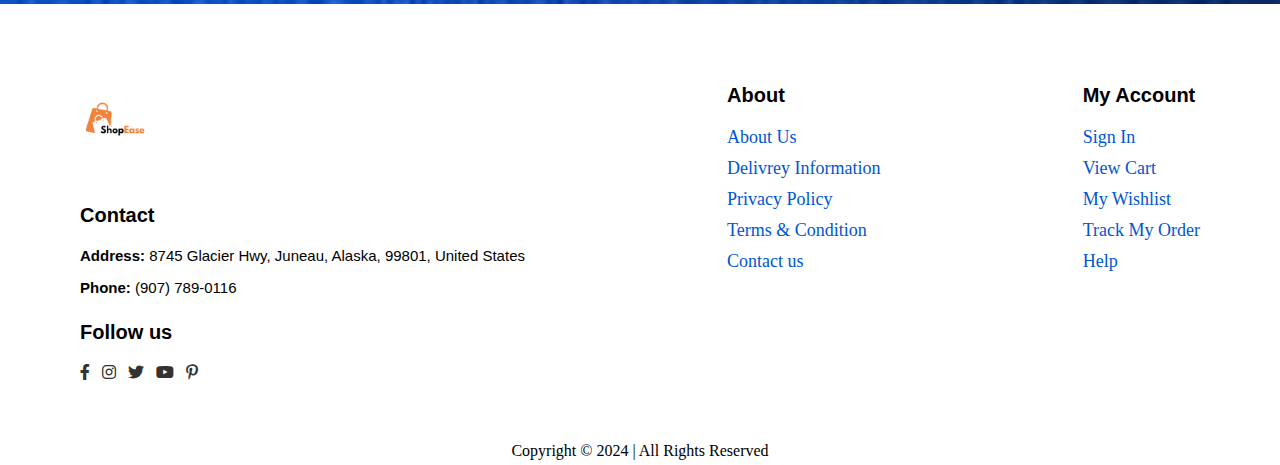
==== commit 0eb4d5f8: "add new blog page" ====
--- a/index.html
+++ b/index.html
@@ -12,9 +12,10 @@
         <a href="#" ><img src="images/logo.png" class="logo" alt="logo"></a>
         <div>
             <ul id="navbar">
-                <li><a class="active" href="#">Home</a></li>
-                <li><a href="product.html">Products</a></li>
+                <li><a class="active" href="http://127.0.0.1:5500/index.html">Home</a></li>
+                <li><a href="http://127.0.0.1:5500/products.html">Products</a></li>
                 <li><a href="about.html">About Us</a></li>
+                <li><a href="blogs.html">Blogs</a></li>
                 <li><a href="content.html">Contact</a></li>
                 <li id="lg-bag"><a href="cart.html" ><i class="fa-solid fa-cart-plus"></i></a></li>
                 <a href="#" id="close"><i class="fa-solid fa-xmark"></i></a>
@@ -65,7 +66,7 @@
         <p> Summer Collection New Morden Design </p>
         <div class="pro-container">
             <div class="pro">
-                <img src="images/product1.png" alt="">
+                <a href="http://127.0.0.1:5500/sproduct.html"><img src="images/product1.png" alt=""></a>
                 <div class="des">
                     <span>LA CASA DEL JEAN</span>
                     <h5>Zinc Casual Shirt</h5>
@@ -347,7 +348,7 @@
         <div class="banner-box banner-box2">
             <h4>Spring / Summer</h4>
             <h2>Upcominng Season</h2>
-            <span>The best classic dress is one sale at ShopEase</span>
+            <span>  </span>
             <button class="btn1">Collection</button>
         </div>
 
@@ -378,7 +379,7 @@
         </div>
         <div class="form">
             <input type="text" placeholder="Enter Yor Email">
-            <button>Sign Up</button>
+            <button id="SignUpButton">Sign Up</button>
         </div>
     </section>
 
@@ -424,6 +425,16 @@
             <p>Copyright © 2024 | All Rights Reserved</p>
         </div>
         
+        <!-- <script>
+            const Newsletter = document.getElementById("Newsletter");
+
+            Newsletter.addEventListener("click", function() {
+                Newsletter.style.color = "yellow";
+            });
+        </script> -->
+
+
+
         <script src="script.js"></script>
 
 
--- a/stylesheet.css
+++ b/stylesheet.css
@@ -208,7 +208,7 @@
 }
 
 #product1 h2{
-    font-size: 80px;
+    font-size: 50px;
     font-family:Arial;
 }
 
@@ -463,7 +463,7 @@
 #Newsletter p{
     font-size: 15px;
     font-weight: 400;
-    color: #080808;
+    color: #f3ecec;
 }
 
 #Newsletter span{
@@ -565,14 +565,159 @@
     padding-bottom: 5px;
  }
 
-
-
-/* media query */
+/* Home page ended */
+
+/* Products page starts */
+
+#page-header{
+    background-image: url(product-page/product-header.avif);
+    height: 70vh;
+    width: 100%;
+    background-repeat: no-repeat;
+    background-size: cover;
+    background-position: left;
+    display: flex;
+    justify-content: center;
+    flex-direction: column;
+    text-align: center;
+    color: #f2e400;
+    font-size: 25px;
+}
+
+#page-header p{
+    color: #f2e400;
+    font-size: 20px;
+}
+
+#pagination{
+    text-align: center;
+}
+
+#pagination a{
+    text-decoration: none;
+    background-color: #0056D2;
+    padding: 15px 20px;
+    color: white;
+    font-weight: 400;
+    border-radius: 3px;
+}
+
+/* product page ended */
+
+/* Single product page start */
+
+#prodetalis{
+    display: flex;
+    margin-top: 18px;
+}
+
+#prodetalis .single-pr-image{
+    width: 30%;
+    margin-right: 50px;
+    border: 1px solid rgb(228, 212, 212);
+    border-radius: 4px;
+    padding: 10px 10px;
+}
+
+.small-image-group{
+    display: flex;
+    justify-content: space-between;
+}
+
+.small-image-col{
+    flex-basis: 31%;
+    cursor: pointer;
+}
+
+#prodetalis .single-pr-details{
+    width: 55%;
+    padding-top: 70px;
+    padding-left: 20px;
+}
+
+.single-pr-details h6{
+    font-size: 15px;
+    padding-bottom: 100px;
+}
+
+.single-pr-details h3{
+    font-size: 18px;
+    padding-bottom: 7px;
+}
+
+.single-pr-details h2{
+    padding-bottom: 7px;
+}
+
+.single-pr-details h4{
+    padding-top: 10px;
+    padding-bottom: 10px;
+    font-size:  25px;
+}
+
+#prodetalis .single-pr-details select{
+    display: block;
+    padding: 5px 10px;
+    margin-bottom: 10px;
+}
+
+#prodetalis .single-pr-details input{
+    width: 40px;
+    height: 40px;
+    padding-left: 16px;
+    margin-right: 7px;
+}
+
+.single-pr-details button{
+    padding: 11px 11px;
+    background-color: #176d67;
+    border: transparent;
+    color: white;
+}
+
+/* Single product page ended*/
+
+/* Blog Page start  */
+#blog-header {
+    background-image: url(images/blog-banner-image.jpg);
+    height: 400px;
+    width: 100%;
+    background-repeat: no-repeat;
+    background-size: cover;
+    background-position: left;
+    display: flex;
+    justify-content: center;
+    flex-direction: column;
+    text-align: center;
+    color: rgb(227, 230, 21);
+    font-size: 25px;
+    
+}
+
+
+
+
+
+
+
+
+
+
+
+
+
+
+
+
+
+
+ 
+/* media query for iPad */
 
 @media (max-width: 768px) {
-    .section-p1 {
+    /* .section-p1 {
         padding: 40px 40px;
-    }
+    } */
 
     #navbar {
         display: flex;
@@ -585,12 +730,18 @@
         max-width: 250px;
         background-color: #F9F9F9;
         box-shadow: 0 10px 10px black;
-        padding: 60px 0 15px 10px;
+        padding: 60px 0 30px 20px;
+        padding-bottom: 40px;
     }
 
     #navbar.active{
         right: 0px;
-
+        padding-bottom: 40px;
+
+    }
+
+    #navbar li{
+        padding-bottom: 30px;
     }
 
     #navbar li a {
@@ -600,6 +751,7 @@
         color: #383333;
         background-color: transparent;
         overflow: hidden;
+        padding-bottom: 40px;
     }
 
     #mobile{
@@ -658,10 +810,100 @@
         justify-content: center;
         padding-top: 50px;
         flex-wrap: wrap;
+    }
 
         #product1 .pro {
             margin: 15px;
         }
 
-    }
-}+        #banner {
+             height: 20vh;
+        }
+
+        #sm-banner .banner-box {
+           
+            min-width: 100%;
+            height: 20vh;
+        }
+
+        #banner3 {
+                 display: flex;
+                flex-direction: row;
+                justify-content: flex-start;
+        }
+
+        #banner3 .banner-box {
+            flex-direction: row;
+            width: 30%;
+            min-width: auto;
+            height: 120px;
+        }
+
+        #Newsletter .form{
+            width: 70%;
+            padding-top: 20px;
+        }
+
+}
+        /* media query for Iphon */
+@media (max-width: 375px) {
+    #header {
+       
+        padding-top: 10px;
+        padding-left:  10px;
+        padding-bottom: 10px;   
+    }
+    #hero h2 {
+        color: rgb(5, 5, 5);
+        text-align: left;
+    }
+    
+    #hero {
+           padding: 0 20px;
+           background-position:right;
+    }
+
+    #product1 .pro {
+        width: 100%;
+        
+    }
+
+    #sm-banner .banner-box {
+        height: 40vh;
+        /* width: 200px; */
+    }
+
+    #sm-banner span {
+        padding-right: 60px;
+        line-height: 20px;
+        color: rgb(3, 3, 3);
+    }
+
+    #sm-banner .banner-box2 {
+        margin-top: 15px;
+    }
+
+    #banner3 .banner-box {
+        
+        width: 100%;
+    }
+
+    #banner3 h2 {
+        color: #3013b3;
+        font-size: medium;
+        padding-left: 20px;
+    }
+
+    #banner3 h4 {
+        color: rgb(10, 114, 53);
+        font-size: 15px;
+        padding-left: 20px;
+        flex-direction: column;
+    }
+
+    #Newsletter .form {
+        width: 100%;
+    }
+
+}  
+
